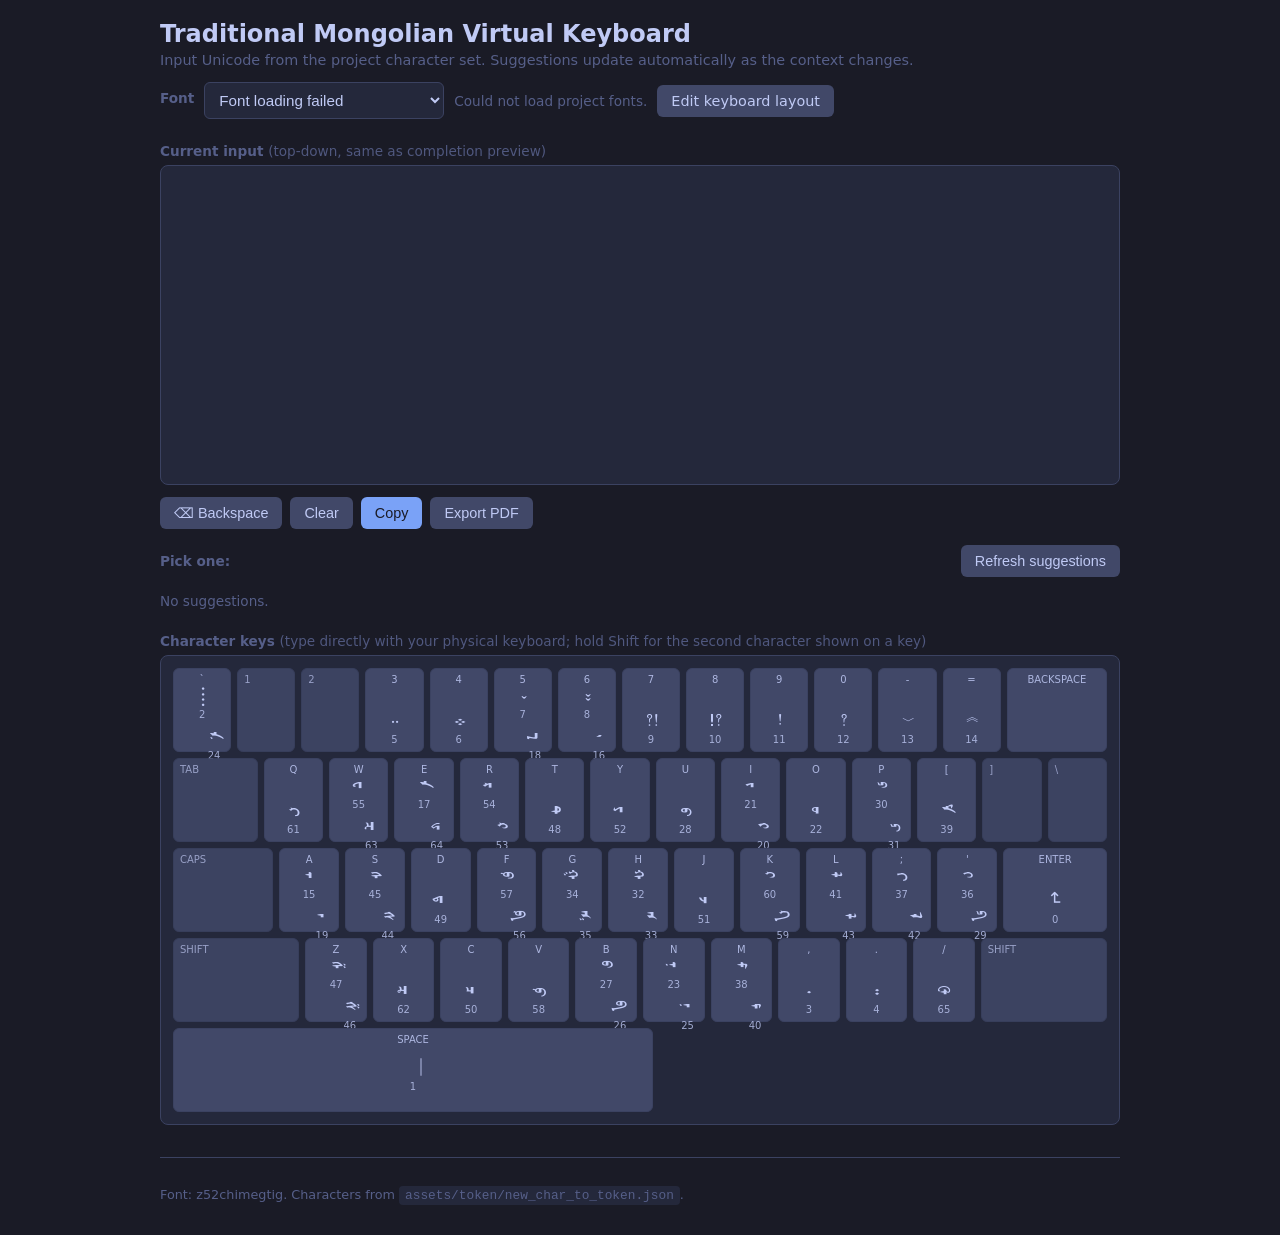
==== web/index.html @ 35188b8e "restore project files without tracked model artifact Keep the current application, docs, and web edi" ====
<!DOCTYPE html>
<html lang="en">
<head>
  <meta charset="UTF-8">
  <meta name="viewport" content="width=device-width, initial-scale=1">
  <title>Traditional Mongolian Virtual Keyboard</title>
  <link rel="stylesheet" href="styles.css">
</head>
<body>
  <div class="app">
    <header class="header">
      <h1>Traditional Mongolian Virtual Keyboard</h1>
      <p class="subtitle">Input Unicode from the project character set. Suggestions update automatically as the context changes.</p>
      <div class="font-controls">
        <label class="label font-label" for="font-select">Font</label>
        <select id="font-select" class="font-select" aria-label="Choose Mongolian font">
          <option value="">Loading fonts...</option>
        </select>
        <span class="font-status" id="font-status"></span>
        <a class="btn btn-secondary link-button" href="/layout-editor.html">Edit keyboard layout</a>
      </div>
    </header>

    <section class="input-section">
      <label class="label">Current input <span class="label-hint">(top-down, same as completion preview)</span></label>
      <div class="input-display" id="input-display" aria-live="polite">
        <span class="input-placeholder" id="input-placeholder"> </span>
        <span class="input-text" id="input-text"></span>
      </div>
      <textarea
        class="input-field input-field-hidden"
        id="input-field"
        placeholder="Type or click keys below…"
        rows="2"
        aria-label="Mongolian text input (hidden)"
      ></textarea>
      <div class="actions">
        <button type="button" class="btn btn-secondary" id="btn-backspace" title="Backspace">⌫ Backspace</button>
        <button type="button" class="btn btn-secondary" id="btn-clear" title="Clear">Clear</button>
        <button type="button" class="btn btn-primary" id="btn-copy" title="Copy to clipboard">Copy</button>
        <button type="button" class="btn btn-secondary" id="btn-export-pdf" title="Export current text as PDF">Export PDF</button>
      </div>
      <div class="suggestions-wrap" id="suggestions-wrap">
        <div class="suggestions-header">
          <span class="label">Pick one:</span>
          <button type="button" class="btn btn-secondary btn-refresh" id="btn-refresh-suggestions" title="Refresh suggestions">Refresh suggestions</button>
        </div>
        <div class="suggestions" id="suggestions" role="list"></div>
        <p class="suggestions-hint" id="suggestions-hint"></p>
      </div>
    </section>

    <section class="keyboard-section">
      <label class="label">Character keys <span class="label-hint">(type directly with your physical keyboard; hold Shift for the second character shown on a key)</span></label>
      <div class="keyboard" id="keyboard" role="group" aria-label="Mongolian character keyboard"></div>
    </section>

    <footer class="footer">
      <p>Font: <span id="current-font-name">z52chimegtig</span>. Characters from <code>assets/token/new_char_to_token.json</code>.</p>
    </footer>
  </div>

  <script src="tokens.js"></script>
  <script src="app.js"></script>
</body>
</html>
---- web/styles.css ----
/* Traditional Mongolian Virtual Keyboard - Website */

@font-face {
  font-family: MongolianFont;
  src: url("assets/font/z52chimegtig.otf") format("opentype");
}

:root {
  --font-mongolian: MongolianFont, "Noto Sans Mongolian", sans-serif;
  --bg: #1a1b26;
  --surface: #24283b;
  --text: #c0caf5;
  --muted: #565f89;
  --accent: #7aa2f7;
  --key-bg: #414868;
  --key-hover: #565f89;
  --key-active: #7aa2f7;
  --border: #3b4261;
  --radius: 8px;
}

* {
  box-sizing: border-box;
}

body {
  margin: 0;
  padding: 20px;
  font-family: system-ui, -apple-system, sans-serif;
  background: var(--bg);
  color: var(--text);
  min-height: 100vh;
}

.app {
  max-width: 960px;
  margin: 0 auto;
}

.app-wide {
  max-width: 1200px;
}

.header {
  margin-bottom: 24px;
}

.header h1 {
  font-size: 1.5rem;
  font-weight: 600;
  margin: 0 0 4px 0;
}

.subtitle {
  margin: 0;
  color: var(--muted);
  font-size: 0.9rem;
}

.font-controls {
  display: flex;
  align-items: center;
  gap: 10px;
  margin-top: 14px;
  flex-wrap: wrap;
}

.font-label {
  margin-bottom: 0;
}

.font-select {
  min-width: 240px;
  padding: 8px 10px;
  font-size: 0.95rem;
  color: var(--text);
  background: var(--surface);
  border: 1px solid var(--border);
  border-radius: 6px;
}

.font-select:focus {
  outline: none;
  border-color: var(--accent);
  box-shadow: 0 0 0 2px rgba(122, 162, 247, 0.2);
}

.font-status {
  font-size: 0.85rem;
  color: var(--muted);
}

.label {
  display: block;
  font-size: 0.85rem;
  font-weight: 600;
  margin-bottom: 6px;
  color: var(--muted);
}

.label-hint {
  font-weight: 400;
  color: var(--muted);
  opacity: 0.9;
}

.input-section {
  margin-bottom: 24px;
}

/* Vertical (top-down) display - same visual style as completion images; wide area for long text */
.input-display {
  font-family: var(--font-mongolian);
  font-size: 28px;
  writing-mode: vertical-lr;
  text-orientation: sideways;
  width: 100%;
  height: 320px;
  padding: 12px 16px;
  background: var(--surface);
  border: 1px solid var(--border);
  border-radius: var(--radius);
  margin-bottom: 12px;
  line-height: 1.4;
  overflow: auto;
  resize: none;
}

.input-display:empty::before,
.input-placeholder {
  color: var(--muted);
}

.input-text {
  white-space: pre-wrap;
  word-break: keep-all;
  overflow-wrap: normal;
}

.input-field {
  width: 100%;
  padding: 10px 12px;
  font-family: var(--font-mongolian);
  font-size: 18px;
  background: var(--surface);
  border: 1px solid var(--border);
  border-radius: var(--radius);
  color: var(--text);
  resize: vertical;
  min-height: 60px;
}

.input-field::placeholder {
  color: var(--muted);
}

.input-field:focus {
  outline: none;
  border-color: var(--accent);
  box-shadow: 0 0 0 2px rgba(122, 162, 247, 0.2);
}

/* Hidden textarea: only the vertical input display is shown; value still synced for keyboard/copy/suggest */
.input-field-hidden {
  position: absolute;
  width: 1px;
  height: 1px;
  padding: 0;
  margin: -1px;
  overflow: hidden;
  clip: rect(0, 0, 0, 0);
  border: 0;
}

.actions {
  display: flex;
  gap: 8px;
  margin-top: 10px;
  flex-wrap: wrap;
}

.suggestions-wrap {
  margin-top: 16px;
}

.suggestions-header {
  display: flex;
  align-items: center;
  justify-content: space-between;
  gap: 12px;
  margin-bottom: 8px;
  flex-wrap: wrap;
}

.suggestions-wrap .label {
  margin-bottom: 0;
}

.btn-refresh {
  padding: 6px 10px;
  font-size: 0.8rem;
}

.suggestions {
  display: flex;
  flex-wrap: wrap;
  gap: 8px;
  margin-bottom: 8px;
}

.suggestions-hint {
  margin: 0;
  font-size: 0.85rem;
  color: var(--muted);
}

.btn-suggestion {
  font-family: var(--font-mongolian);
  font-size: 1rem;
  padding: 8px 12px;
  min-width: 2.5em;
  display: inline-flex;
  align-items: center;
  gap: 6px;
}

/* Pick one: show suggestion text with 90° clockwise rotation (vertical Mongolian style) */
.suggestion-num {
  flex-shrink: 0;
  font-family: system-ui, sans-serif;
}

.suggestion-text {
  display: inline-block;
  writing-mode: vertical-rl;
  text-orientation: sideways;
  font-family: var(--font-mongolian);
  max-height: 120px;
  overflow: hidden;
  text-overflow: ellipsis;
}

.btn {
  padding: 8px 14px;
  font-size: 0.9rem;
  border: none;
  border-radius: 6px;
  cursor: pointer;
  font-weight: 500;
}

.btn-secondary {
  background: var(--key-bg);
  color: var(--text);
}

.btn-secondary:hover {
  background: var(--key-hover);
}

.btn-primary {
  background: var(--accent);
  color: var(--bg);
}

.btn-primary:hover {
  filter: brightness(1.1);
}

.link-button {
  display: inline-flex;
  align-items: center;
  text-decoration: none;
}

.keyboard-section {
  margin-bottom: 24px;
}

.keyboard {
  display: flex;
  flex-direction: column;
  gap: 6px;
  padding: 12px;
  background: var(--surface);
  border: 1px solid var(--border);
  border-radius: var(--radius);
}

.keyboard-row {
  display: flex;
  gap: 6px;
  width: 100%;
}

.key {
  width: 64px;
  height: 84px;
  padding: 6px;
  background: var(--key-bg);
  color: var(--text);
  border: 1px solid var(--border);
  border-radius: 6px;
  cursor: pointer;
  display: flex;
  flex-direction: column;
  align-items: stretch;
  justify-content: space-between;
  transition: background 0.15s, transform 0.05s;
  position: relative;
}

.key:hover {
  background: var(--key-hover);
}

.key:active,
.key-active {
  background: var(--key-active);
}

.key-passive {
  cursor: default;
  opacity: 0.85;
}

.key-passive:hover {
  background: var(--key-bg);
}

.key-label {
  font-family: system-ui, -apple-system, sans-serif;
  font-size: 10px;
  line-height: 1;
  opacity: 0.85;
  text-transform: uppercase;
}

.key-content {
  display: flex;
  align-items: flex-end;
  justify-content: space-between;
  gap: 6px;
  width: 100%;
  flex: 1;
}

.key-entries {
  display: flex;
  flex-direction: column;
  align-items: flex-end;
  justify-content: flex-end;
  gap: 6px;
  width: 100%;
  flex: 1;
}

.key-entry {
  display: flex;
  flex-direction: column;
  align-items: center;
  justify-content: center;
  gap: 6px;
  min-width: 20px;
  align-self: stretch;
}

.key-entry-shift {
  align-self: flex-end;
}

.key .key-char {
  display: inline-block;
  transform: rotate(90deg);
  min-height: 18px;
  font-family: var(--font-mongolian);
  font-size: 18px;
}

.key .key-char-space {
  position: relative;
  min-width: 18px;
}

.key .key-char-space::after {
  content: "";
  display: block;
  width: 18px;
  height: 2px;
  background: currentColor;
  opacity: 0.45;
  border-radius: 999px;
}

.key .key-token {
  font-family: system-ui, -apple-system, sans-serif;
  font-size: 10px;
  line-height: 1;
  opacity: 0.8;
}

.key:active .key-char {
  transform: rotate(90deg) scale(0.97);
}

.key-tab {
  width: 92px;
}

.key-caps {
  width: 108px;
}

.key-enter {
  width: 112px;
}

.key-shift {
  width: 132px;
}

.key-backspace {
  width: 112px;
}

.key-space {
  width: 100%;
  max-width: 480px;
}

.key-space .key-content {
  align-items: center;
}

.key-space .key-entries {
  align-items: center;
}

.key-space .key-entry {
  min-width: 120px;
}

.editor-section {
  margin-bottom: 24px;
}

.editor-status {
  margin: 12px 0 0;
  color: var(--muted);
  font-size: 0.9rem;
}

.selected-char-panel {
  display: flex;
  align-items: center;
  gap: 16px;
  padding: 16px;
  background: var(--surface);
  border: 1px solid var(--border);
  border-radius: var(--radius);
}

.selected-char-symbol {
  min-width: 72px;
  min-height: 72px;
  display: inline-flex;
  align-items: center;
  justify-content: center;
  padding: 8px;
  border-radius: 8px;
  background: var(--key-bg);
  font-family: var(--font-mongolian);
  font-size: 28px;
}

.selected-char-meta {
  color: var(--muted);
  font-size: 0.95rem;
}

.char-palette {
  display: flex;
  flex-wrap: wrap;
  gap: 8px;
  padding: 12px;
  background: var(--surface);
  border: 1px solid var(--border);
  border-radius: var(--radius);
}

.char-button {
  width: 64px;
  min-height: 72px;
  padding: 8px 6px;
  display: inline-flex;
  flex-direction: column;
  align-items: center;
  justify-content: center;
  gap: 8px;
  background: var(--key-bg);
  color: var(--text);
  border: 1px solid var(--border);
  border-radius: 6px;
  cursor: pointer;
}

.char-button:hover {
  background: var(--key-hover);
}

.char-button-selected {
  outline: 2px solid var(--accent);
  outline-offset: 1px;
}

.char-button-used {
  border-color: rgba(122, 162, 247, 0.55);
}

.char-button-unused {
  opacity: 0.72;
}

.char-button-symbol {
  font-family: var(--font-mongolian);
  font-size: 22px;
  display: inline-flex;
  align-items: center;
  justify-content: center;
  min-height: 24px;
  text-align: center;
  transform: rotate(90deg);
}

.char-button-space {
  font-family: system-ui, -apple-system, sans-serif;
  font-size: 12px;
  transform: none;
}

.char-button-token {
  font-family: system-ui, -apple-system, sans-serif;
  font-size: 10px;
  opacity: 0.8;
}

.editor-key {
  cursor: pointer;
}

.editor-key:hover {
  box-shadow: 0 0 0 1px rgba(122, 162, 247, 0.35);
}

.footer {
  margin-top: 32px;
  padding-top: 16px;
  border-top: 1px solid var(--border);
  font-size: 0.8rem;
  color: var(--muted);
}

.footer code {
  background: var(--surface);
  padding: 2px 6px;
  border-radius: 4px;
}
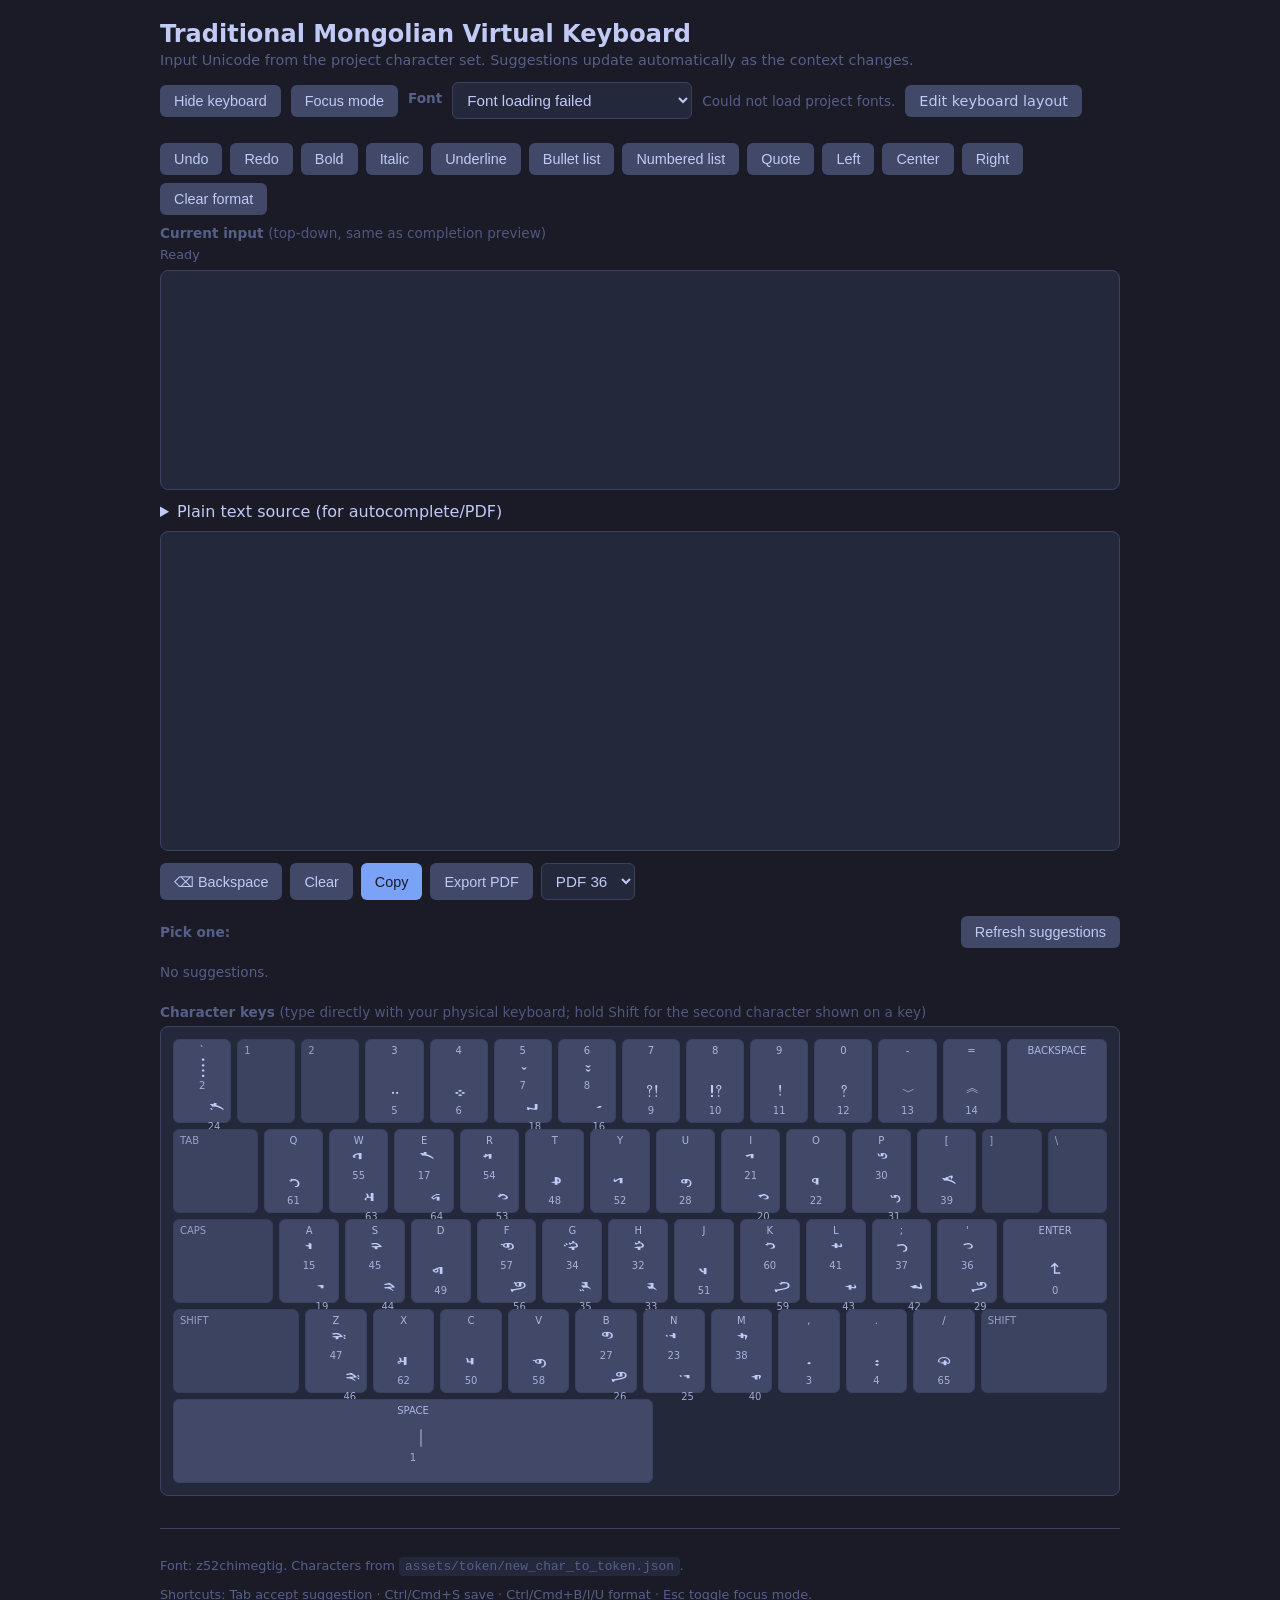
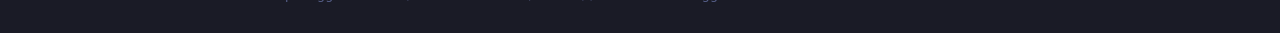
==== commit 77384e7e: "Implement P0-P2 editor usability improvements" ====
--- a/web/index.html
+++ b/web/index.html
@@ -7,11 +7,13 @@
   <link rel="stylesheet" href="styles.css">
 </head>
 <body>
-  <div class="app">
+  <div class="app" id="app-root">
     <header class="header">
       <h1>Traditional Mongolian Virtual Keyboard</h1>
       <p class="subtitle">Input Unicode from the project character set. Suggestions update automatically as the context changes.</p>
       <div class="font-controls">
+        <button type="button" class="btn btn-secondary" id="btn-toggle-keyboard" aria-expanded="true" aria-controls="keyboard-section">Hide keyboard</button>
+        <button type="button" class="btn btn-secondary" id="btn-focus-mode" aria-pressed="false">Focus mode</button>
         <label class="label font-label" for="font-select">Font</label>
         <select id="font-select" class="font-select" aria-label="Choose Mongolian font">
           <option value="">Loading fonts...</option>
@@ -22,23 +24,42 @@
     </header>
 
     <section class="input-section">
+      <div class="editor-toolbar" role="toolbar" aria-label="Editor formatting toolbar">
+        <button type="button" class="btn btn-secondary editor-cmd" data-cmd="undo">Undo</button>
+        <button type="button" class="btn btn-secondary editor-cmd" data-cmd="redo">Redo</button>
+        <button type="button" class="btn btn-secondary editor-cmd" data-cmd="bold">Bold</button>
+        <button type="button" class="btn btn-secondary editor-cmd" data-cmd="italic">Italic</button>
+        <button type="button" class="btn btn-secondary editor-cmd" data-cmd="underline">Underline</button>
+        <button type="button" class="btn btn-secondary editor-cmd" data-cmd="insertUnorderedList">Bullet list</button>
+        <button type="button" class="btn btn-secondary editor-cmd" data-cmd="insertOrderedList">Numbered list</button>
+        <button type="button" class="btn btn-secondary editor-cmd" data-cmd="formatBlock" data-value="blockquote">Quote</button>
+        <button type="button" class="btn btn-secondary editor-cmd" data-cmd="justifyLeft">Left</button>
+        <button type="button" class="btn btn-secondary editor-cmd" data-cmd="justifyCenter">Center</button>
+        <button type="button" class="btn btn-secondary editor-cmd" data-cmd="justifyRight">Right</button>
+        <button type="button" class="btn btn-secondary editor-cmd" data-cmd="removeFormat">Clear format</button>
+      </div>
       <label class="label">Current input <span class="label-hint">(top-down, same as completion preview)</span></label>
+      <div class="save-status" id="save-status" aria-live="polite">Not saved yet</div>
+      <div class="rich-editor" id="rich-editor" contenteditable="true" aria-label="Rich Mongolian editor"></div>
+      <details class="source-panel">
+        <summary>Plain text source (for autocomplete/PDF)</summary>
+        <textarea id="plain-source" class="source-textarea" rows="5" aria-label="Plain text source"></textarea>
+      </details>
       <div class="input-display" id="input-display" aria-live="polite">
         <span class="input-placeholder" id="input-placeholder"> </span>
         <span class="input-text" id="input-text"></span>
       </div>
-      <textarea
-        class="input-field input-field-hidden"
-        id="input-field"
-        placeholder="Type or click keys below…"
-        rows="2"
-        aria-label="Mongolian text input (hidden)"
-      ></textarea>
+      <textarea class="input-field input-field-hidden" id="input-field" placeholder="Type or click keys below…" rows="2" aria-label="Mongolian text input (hidden)"></textarea>
       <div class="actions">
         <button type="button" class="btn btn-secondary" id="btn-backspace" title="Backspace">⌫ Backspace</button>
         <button type="button" class="btn btn-secondary" id="btn-clear" title="Clear">Clear</button>
         <button type="button" class="btn btn-primary" id="btn-copy" title="Copy to clipboard">Copy</button>
         <button type="button" class="btn btn-secondary" id="btn-export-pdf" title="Export current text as PDF">Export PDF</button>
+        <select id="pdf-font-size" class="font-select small-select" aria-label="PDF font size">
+          <option value="28">PDF 28</option>
+          <option value="36" selected>PDF 36</option>
+          <option value="44">PDF 44</option>
+        </select>
       </div>
       <div class="suggestions-wrap" id="suggestions-wrap">
         <div class="suggestions-header">
@@ -50,13 +71,14 @@
       </div>
     </section>
 
-    <section class="keyboard-section">
+    <section class="keyboard-section" id="keyboard-section">
       <label class="label">Character keys <span class="label-hint">(type directly with your physical keyboard; hold Shift for the second character shown on a key)</span></label>
       <div class="keyboard" id="keyboard" role="group" aria-label="Mongolian character keyboard"></div>
     </section>
 
     <footer class="footer">
       <p>Font: <span id="current-font-name">z52chimegtig</span>. Characters from <code>assets/token/new_char_to_token.json</code>.</p>
+      <p>Shortcuts: Tab accept suggestion · Ctrl/Cmd+S save · Ctrl/Cmd+B/I/U format · Esc toggle focus mode.</p>
     </footer>
   </div>
 
--- a/web/styles.css
+++ b/web/styles.css
@@ -565,3 +565,56 @@
   padding: 2px 6px;
   border-radius: 4px;
 }
+
+.editor-toolbar {
+  display: flex;
+  gap: 8px;
+  flex-wrap: wrap;
+  margin-bottom: 10px;
+}
+
+.rich-editor {
+  min-height: 220px;
+  padding: 14px;
+  background: var(--surface);
+  border: 1px solid var(--border);
+  border-radius: var(--radius);
+  margin-bottom: 12px;
+  color: var(--text);
+  line-height: 1.5;
+}
+
+.rich-editor:focus {
+  outline: none;
+  border-color: var(--accent);
+  box-shadow: 0 0 0 2px rgba(122, 162, 247, 0.2);
+}
+
+.keyboard-section.keyboard-hidden {
+  display: none;
+}
+
+.save-status {
+  font-size: 0.8rem;
+  color: var(--muted);
+  margin-bottom: 8px;
+}
+
+.save-status.save-dirty { color: #e0af68; }
+
+.source-panel { margin-bottom: 10px; }
+.source-textarea {
+  width: 100%;
+  background: var(--surface);
+  color: var(--text);
+  border: 1px solid var(--border);
+}
+.small-select { min-width: 92px; }
+
+.focus-mode .keyboard-section,
+.focus-mode .footer,
+.focus-mode .suggestions-wrap,
+.focus-mode .input-display,
+.focus-mode .source-panel {
+  display: none;
+}
